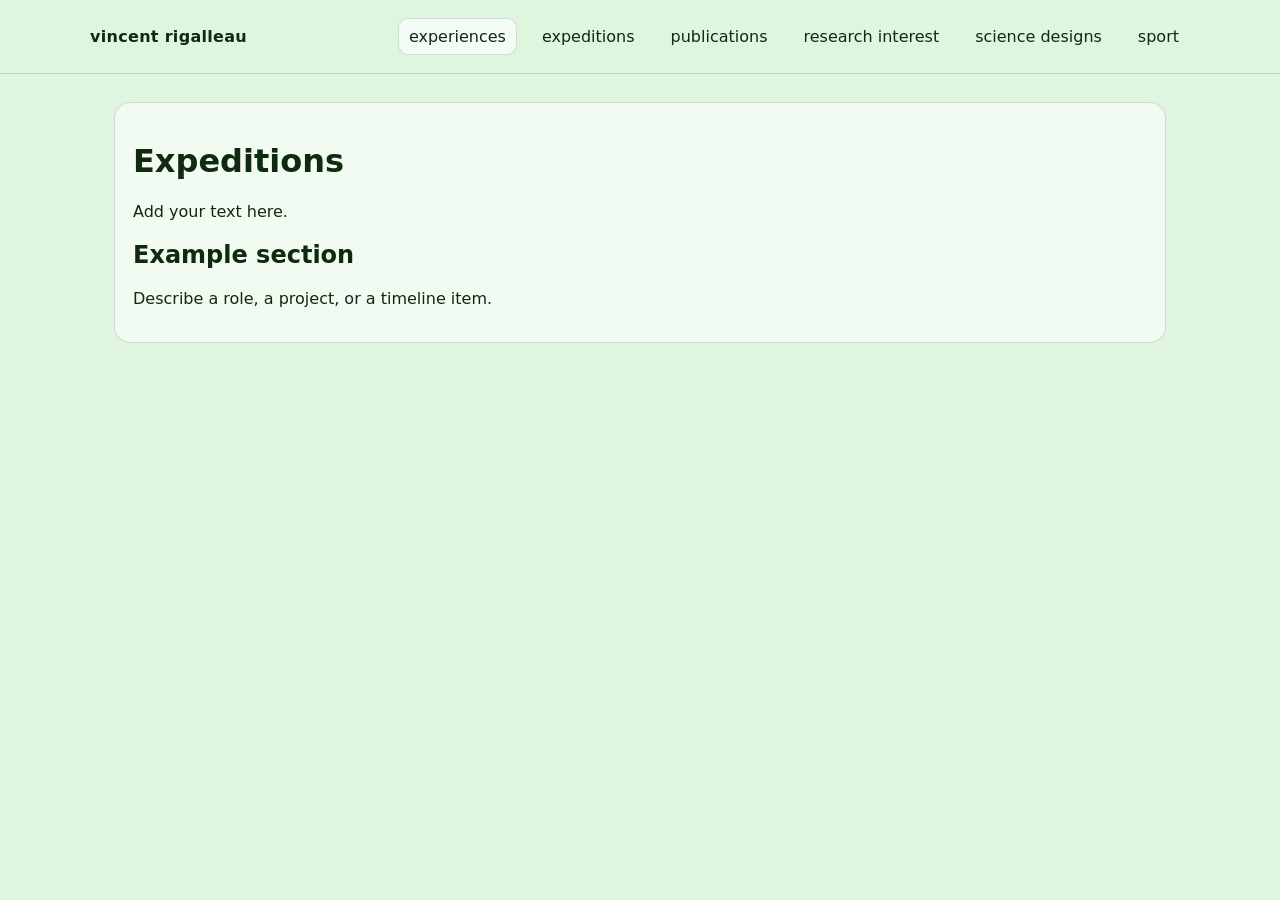
==== expeditions.html @ f1f6fef8 "Create expeditions.html" ====
<!doctype html>
<html lang="en">
<head>
  <meta charset="utf-8" />
  <meta name="viewport" content="width=device-width, initial-scale=1" />
  <title>Expeditions</title>
  <link rel="stylesheet" href="styles.css" />
</head>

<body>
  <header class="header">
    <div class="header-inner">
      <div class="brand">vincent rigalleau</div>

      <nav class="nav">
        <a class="active" href="experiences.html">experiences</a>
        <a href="expeditions.html">expeditions</a>
        <a href="publications.html">publications</a>
        <a href="research-interest.html">research interest</a>
        <a href="science-designs.html">science designs</a>
        <a href="sport.html">sport</a>
      </nav>
    </div>
  </header>

  <main class="main">
    <div class="card">
      <h1>Expeditions</h1>
      <p>Add your text here.</p>

      <h2>Example section</h2>
      <p>Describe a role, a project, or a timeline item.</p>

      <!-- Add images like this (create an /images folder in the repo):
      <img src="images/your-image.jpg" alt="Description">
      -->
    </div>
  </main>
</body>
</html>
---- styles.css ----
/* styles.css */

:root {
  --bg: #dff5df;          /* light green background */
  --text: #0f2a0f;
  --card: rgba(255,255,255,0.6);
  --border: rgba(15,42,15,0.15);
}

* { box-sizing: border-box; }

body {
  margin: 0;
  font-family: system-ui, -apple-system, Segoe UI, Roboto, Arial, sans-serif;
  background: var(--bg);
  color: var(--text);
}

/* Top bar */
.header {
  position: sticky;
  top: 0;
  background: rgba(223,245,223,0.85);
  backdrop-filter: blur(6px);
  border-bottom: 1px solid var(--border);
  padding: 18px 24px;
}

.header-inner {
  max-width: 1100px;
  margin: 0 auto;
  display: flex;
  align-items: center;
  justify-content: space-between;
  gap: 16px;
}

.brand {
  font-weight: 700;
  letter-spacing: 0.3px;
  text-transform: lowercase; /* keeps the exact style like you wrote */
}

/* Navigation */
.nav {
  display: flex;
  flex-wrap: wrap;
  gap: 14px;
  align-items: center;
}

.nav a {
  text-decoration: none;
  color: var(--text);
  padding: 8px 10px;
  border-radius: 10px;
  border: 1px solid transparent;
}

.nav a:hover {
  background: rgba(255,255,255,0.5);
  border-color: var(--border);
}

.nav a.active {
  background: rgba(255,255,255,0.7);
  border-color: var(--border);
}

/* Page content */
.main {
  max-width: 1100px;
  margin: 28px auto;
  padding: 0 24px 40px;
}

.card {
  background: var(--card);
  border: 1px solid var(--border);
  border-radius: 16px;
  padding: 18px;
}

img {
  max-width: 100%;
  height: auto;
  border-radius: 12px;
  border: 1px solid var(--border);
}
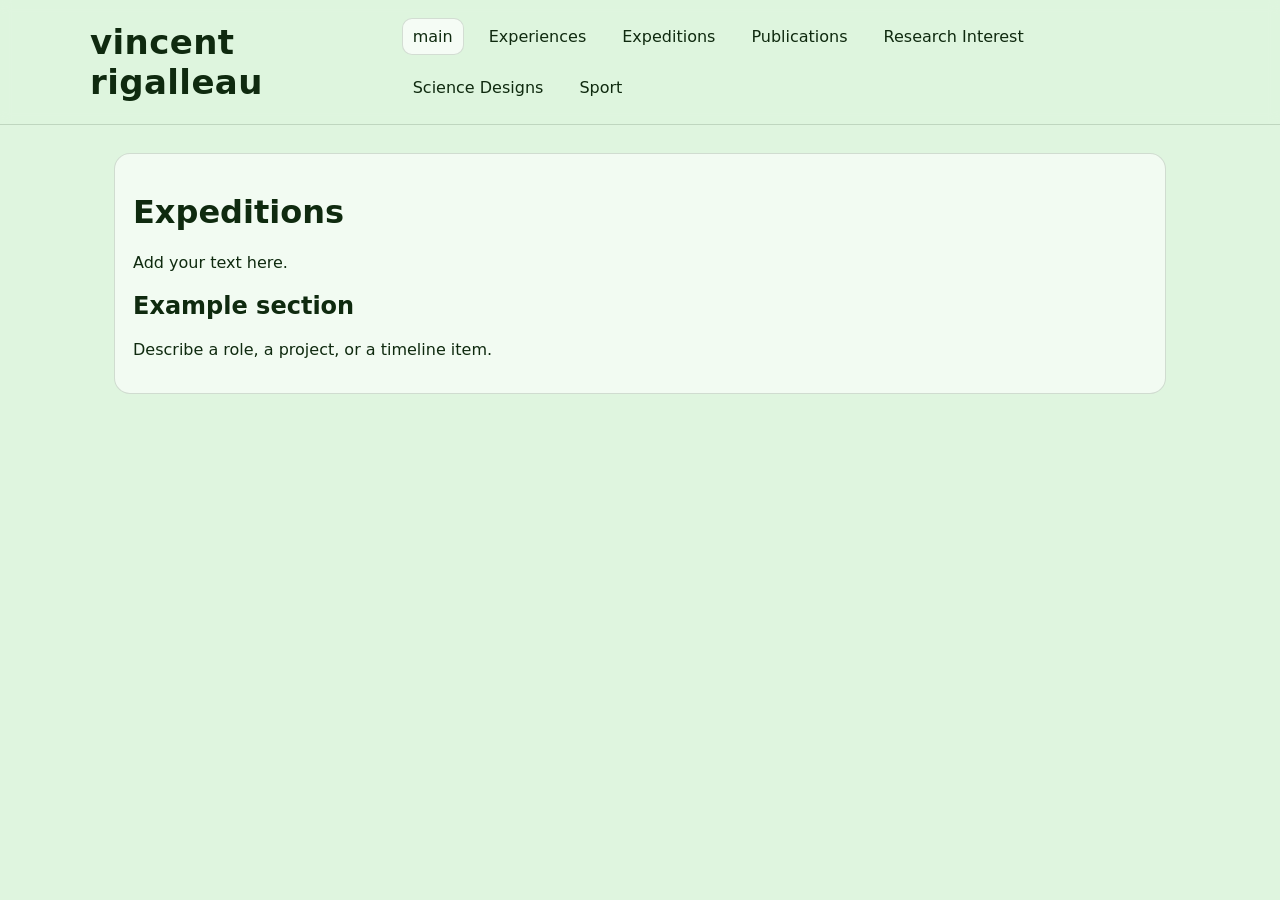
==== commit 17178e41: "Update expeditions.html" ====
--- a/expeditions.html
+++ b/expeditions.html
@@ -13,12 +13,13 @@
       <div class="brand">vincent rigalleau</div>
 
       <nav class="nav">
-        <a class="active" href="experiences.html">experiences</a>
-        <a href="expeditions.html">expeditions</a>
-        <a href="publications.html">publications</a>
-        <a href="research-interest.html">research interest</a>
-        <a href="science-designs.html">science designs</a>
-        <a href="sport.html">sport</a>
+        <a class="active" href="index.html">main</a>
+        <a href="experiences.html">Experiences</a>
+        <a href="expeditions.html">Expeditions</a>
+        <a href="publications.html">Publications</a>
+        <a href="research-interest.html">Research Interest</a>
+        <a href="science-designs.html">Science Designs</a>
+        <a href="sport.html">Sport</a>
       </nav>
     </div>
   </header>
--- a/styles.css
+++ b/styles.css
@@ -36,9 +36,10 @@
 }
 
 .brand {
-  font-weight: 700;
-  letter-spacing: 0.3px;
-  text-transform: lowercase; /* keeps the exact style like you wrote */
+  font-weight: 800;
+  font-size: 34px;   /* bigger name */
+  letter-spacing: 0.4px;
+  text-transform: lowercase;
 }
 
 /* Navigation */
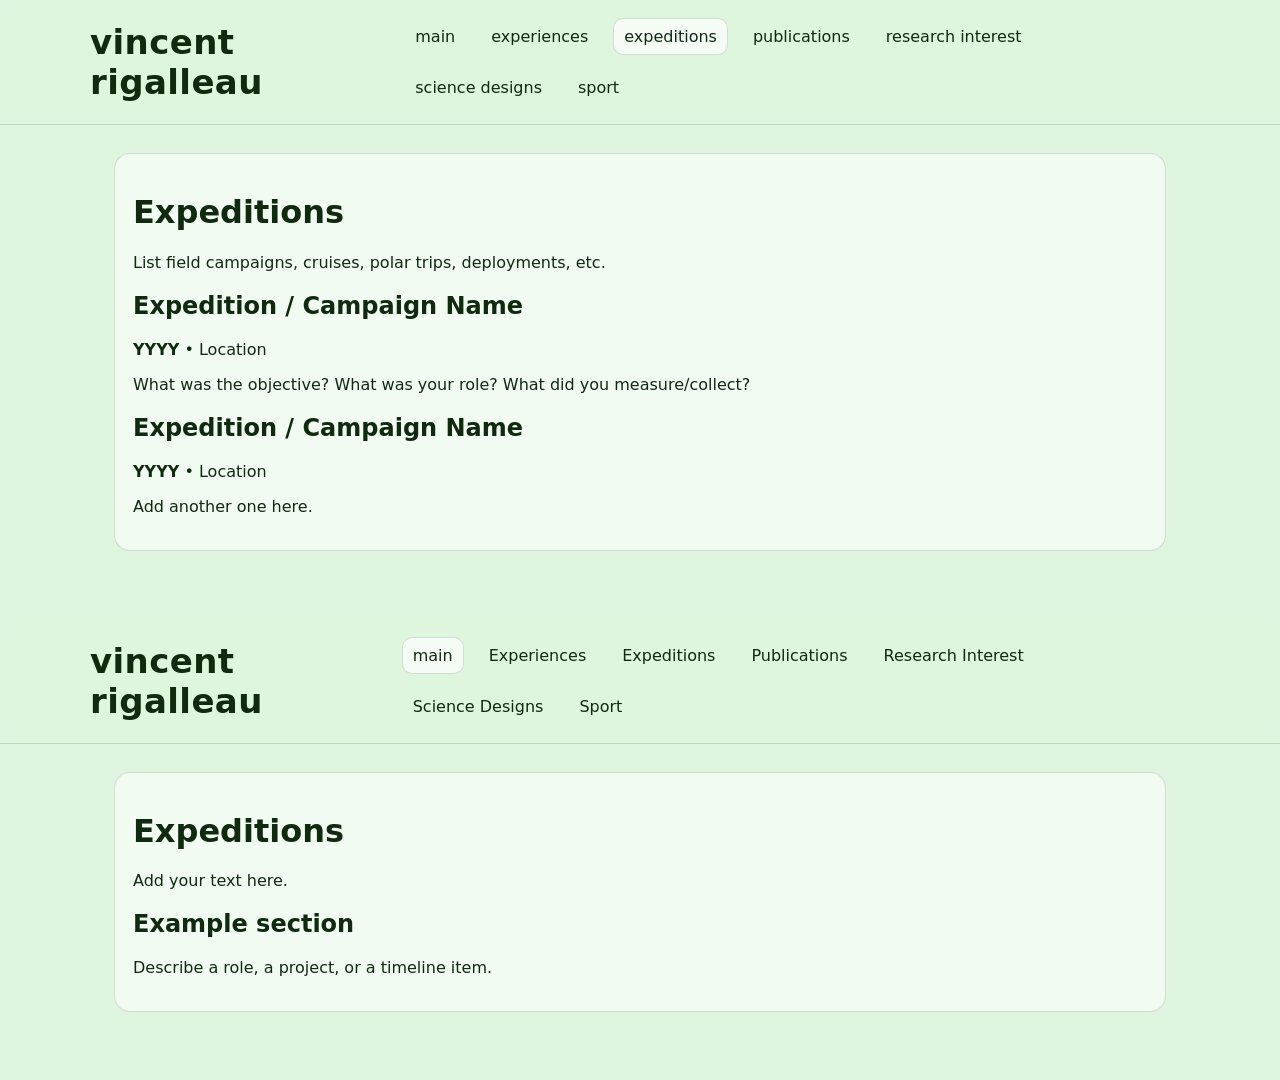
==== commit 899eed88: "Update expeditions.html" ====
--- a/expeditions.html
+++ b/expeditions.html
@@ -1,4 +1,52 @@
 <!doctype html>
+<html lang="en">
+<head>
+  <meta charset="utf-8" />
+  <meta name="viewport" content="width=device-width, initial-scale=1" />
+  <title>Expeditions — Vincent Rigalleau</title>
+  <link rel="stylesheet" href="styles.css" />
+</head>
+
+<body>
+  <header class="header">
+    <div class="header-inner">
+      <div class="brand">vincent rigalleau</div>
+
+      <nav class="nav">
+        <a href="index.html">main</a>
+        <a href="experiences.html">experiences</a>
+        <a class="active" href="expeditions.html">expeditions</a>
+        <a href="publications.html">publications</a>
+        <a href="research-interest.html">research interest</a>
+        <a href="science-designs.html">science designs</a>
+        <a href="sport.html">sport</a>
+      </nav>
+    </div>
+  </header>
+
+  <main class="main">
+    <div class="card">
+      <h1>Expeditions</h1>
+      <p>List field campaigns, cruises, polar trips, deployments, etc.</p>
+
+      <h2>Expedition / Campaign Name</h2>
+      <p><strong>YYYY</strong> • Location</p>
+      <p>
+        What was the objective? What was your role? What did you measure/collect?
+      </p>
+
+      <!-- Optional image -->
+      <!-- <img src="images/expedition-1.jpg" alt="Expedition photo"> -->
+
+      <h2>Expedition / Campaign Name</h2>
+      <p><strong>YYYY</strong> • Location</p>
+      <p>
+        Add another one here.
+      </p>
+    </div>
+  </main>
+</body>
+</html><!doctype html>
 <html lang="en">
 <head>
   <meta charset="utf-8" />
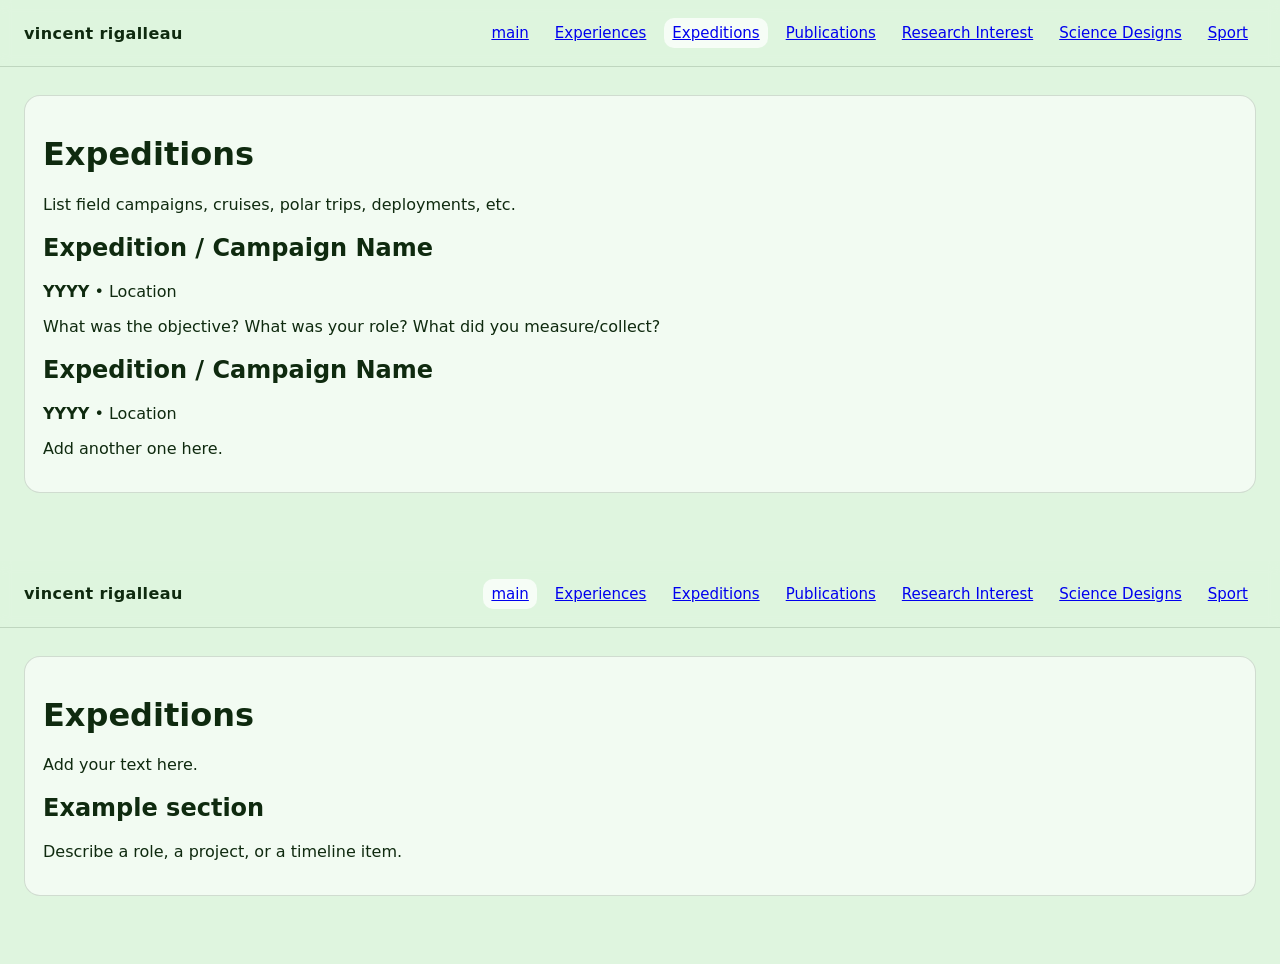
==== commit 504dd103: "Update expeditions.html" ====
--- a/expeditions.html
+++ b/expeditions.html
@@ -14,12 +14,12 @@
 
       <nav class="nav">
         <a href="index.html">main</a>
-        <a href="experiences.html">experiences</a>
-        <a class="active" href="expeditions.html">expeditions</a>
-        <a href="publications.html">publications</a>
-        <a href="research-interest.html">research interest</a>
-        <a href="science-designs.html">science designs</a>
-        <a href="sport.html">sport</a>
+        <a href="experiences.html">Experiences</a>
+        <a class="active" href="expeditions.html">Expeditions</a>
+        <a href="publications.html">Publications</a>
+        <a href="research-interest.html">Research Interest</a>
+        <a href="science-designs.html">Science Designs</a>
+        <a href="sport.html">Sport</a>
       </nav>
     </div>
   </header>
--- a/styles.css
+++ b/styles.css
@@ -1,10 +1,12 @@
 /* styles.css */
 
 :root {
-  --bg: #dff5df;          /* light green background */
+  --bg: #dff5df;
   --text: #0f2a0f;
   --card: rgba(255,255,255,0.6);
   --border: rgba(15,42,15,0.15);
+
+  --page-width: 1400px; /* ✅ wider layout */
 }
 
 * { box-sizing: border-box; }
@@ -27,7 +29,7 @@
 }
 
 .header-inner {
-  max-width: 1100px;
+  max-width: var(--page-width);   /* ✅ was 1100px */
   margin: 0 auto;
   display: flex;
   align-items: center;
@@ -37,25 +39,22 @@
 
 .brand {
   font-weight: 800;
-  font-size: 34px;   /* bigger name */
   letter-spacing: 0.4px;
-  text-transform: lowercase;
+  text-transform: none; /* keeps the exact style like you wrote */
 }
 
 /* Navigation */
 .nav {
   display: flex;
   flex-wrap: wrap;
-  gap: 14px;
+  gap: 10px;              /* was 14px */
   align-items: center;
 }
 
 .nav a {
-  text-decoration: none;
-  color: var(--text);
-  padding: 8px 10px;
+  padding: 6px 8px;       /* was 8px 10px */
+  font-size: 15px;        /* add this */
   border-radius: 10px;
-  border: 1px solid transparent;
 }
 
 .nav a:hover {
@@ -70,7 +69,7 @@
 
 /* Page content */
 .main {
-  max-width: 1100px;
+  max-width: var(--page-width);   /* ✅ was 1100px */
   margin: 28px auto;
   padding: 0 24px 40px;
 }
@@ -82,6 +81,13 @@
   padding: 18px;
 }
 
+img.hero {
+  width: 320px;      /* change this number */
+  max-width: 100%;   /* keeps it responsive */
+  display: block;
+  margin: 0 auto 16px;  /* centers it + space below */
+}
+
 img {
   max-width: 100%;
   height: auto;
--- a/styles.css
+++ b/styles.css
@@ -1,10 +1,12 @@
 /* styles.css */
 
 :root {
-  --bg: #dff5df;          /* light green background */
+  --bg: #dff5df;
   --text: #0f2a0f;
   --card: rgba(255,255,255,0.6);
   --border: rgba(15,42,15,0.15);
+
+  --page-width: 1400px; /* ✅ wider layout */
 }
 
 * { box-sizing: border-box; }
@@ -27,7 +29,7 @@
 }
 
 .header-inner {
-  max-width: 1100px;
+  max-width: var(--page-width);   /* ✅ was 1100px */
   margin: 0 auto;
   display: flex;
   align-items: center;
@@ -37,25 +39,22 @@
 
 .brand {
   font-weight: 800;
-  font-size: 34px;   /* bigger name */
   letter-spacing: 0.4px;
-  text-transform: lowercase;
+  text-transform: none; /* keeps the exact style like you wrote */
 }
 
 /* Navigation */
 .nav {
   display: flex;
   flex-wrap: wrap;
-  gap: 14px;
+  gap: 10px;              /* was 14px */
   align-items: center;
 }
 
 .nav a {
-  text-decoration: none;
-  color: var(--text);
-  padding: 8px 10px;
+  padding: 6px 8px;       /* was 8px 10px */
+  font-size: 15px;        /* add this */
   border-radius: 10px;
-  border: 1px solid transparent;
 }
 
 .nav a:hover {
@@ -70,7 +69,7 @@
 
 /* Page content */
 .main {
-  max-width: 1100px;
+  max-width: var(--page-width);   /* ✅ was 1100px */
   margin: 28px auto;
   padding: 0 24px 40px;
 }
@@ -82,6 +81,13 @@
   padding: 18px;
 }
 
+img.hero {
+  width: 320px;      /* change this number */
+  max-width: 100%;   /* keeps it responsive */
+  display: block;
+  margin: 0 auto 16px;  /* centers it + space below */
+}
+
 img {
   max-width: 100%;
   height: auto;
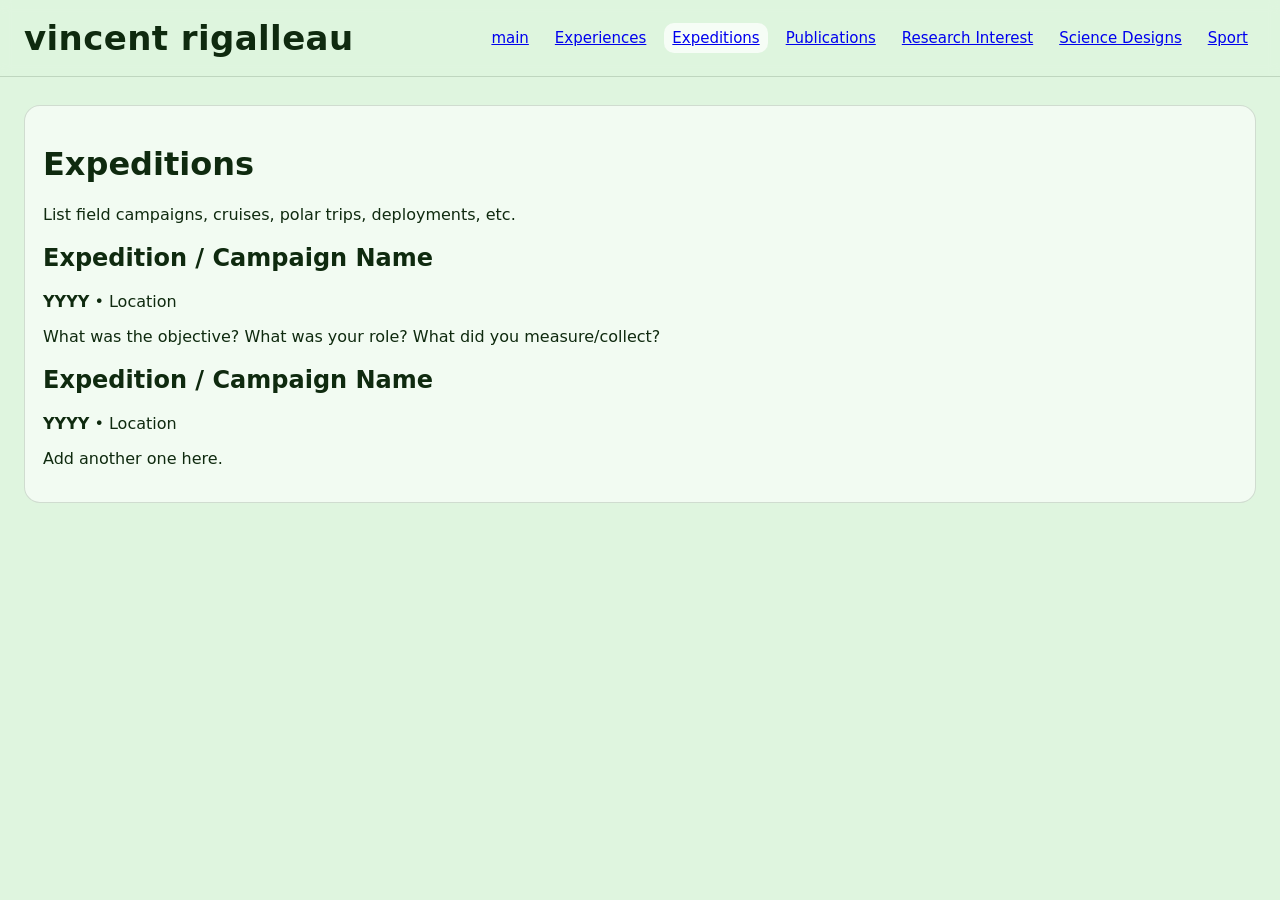
==== commit 779e5659: "Update expeditions.html" ====
--- a/expeditions.html
+++ b/expeditions.html
@@ -46,44 +46,4 @@
     </div>
   </main>
 </body>
-</html><!doctype html>
-<html lang="en">
-<head>
-  <meta charset="utf-8" />
-  <meta name="viewport" content="width=device-width, initial-scale=1" />
-  <title>Expeditions</title>
-  <link rel="stylesheet" href="styles.css" />
-</head>
-
-<body>
-  <header class="header">
-    <div class="header-inner">
-      <div class="brand">vincent rigalleau</div>
-
-      <nav class="nav">
-        <a class="active" href="index.html">main</a>
-        <a href="experiences.html">Experiences</a>
-        <a href="expeditions.html">Expeditions</a>
-        <a href="publications.html">Publications</a>
-        <a href="research-interest.html">Research Interest</a>
-        <a href="science-designs.html">Science Designs</a>
-        <a href="sport.html">Sport</a>
-      </nav>
-    </div>
-  </header>
-
-  <main class="main">
-    <div class="card">
-      <h1>Expeditions</h1>
-      <p>Add your text here.</p>
-
-      <h2>Example section</h2>
-      <p>Describe a role, a project, or a timeline item.</p>
-
-      <!-- Add images like this (create an /images folder in the repo):
-      <img src="images/your-image.jpg" alt="Description">
-      -->
-    </div>
-  </main>
-</body>
 </html>
--- a/styles.css
+++ b/styles.css
@@ -39,6 +39,7 @@
 
 .brand {
   font-weight: 800;
+  font-size: 34px;
   letter-spacing: 0.4px;
   text-transform: none; /* keeps the exact style like you wrote */
 }
@@ -82,7 +83,7 @@
 }
 
 img.hero {
-  width: 320px;      /* change this number */
+  width: 250px;      /* change this number */
   max-width: 100%;   /* keeps it responsive */
   display: block;
   margin: 0 auto 16px;  /* centers it + space below */
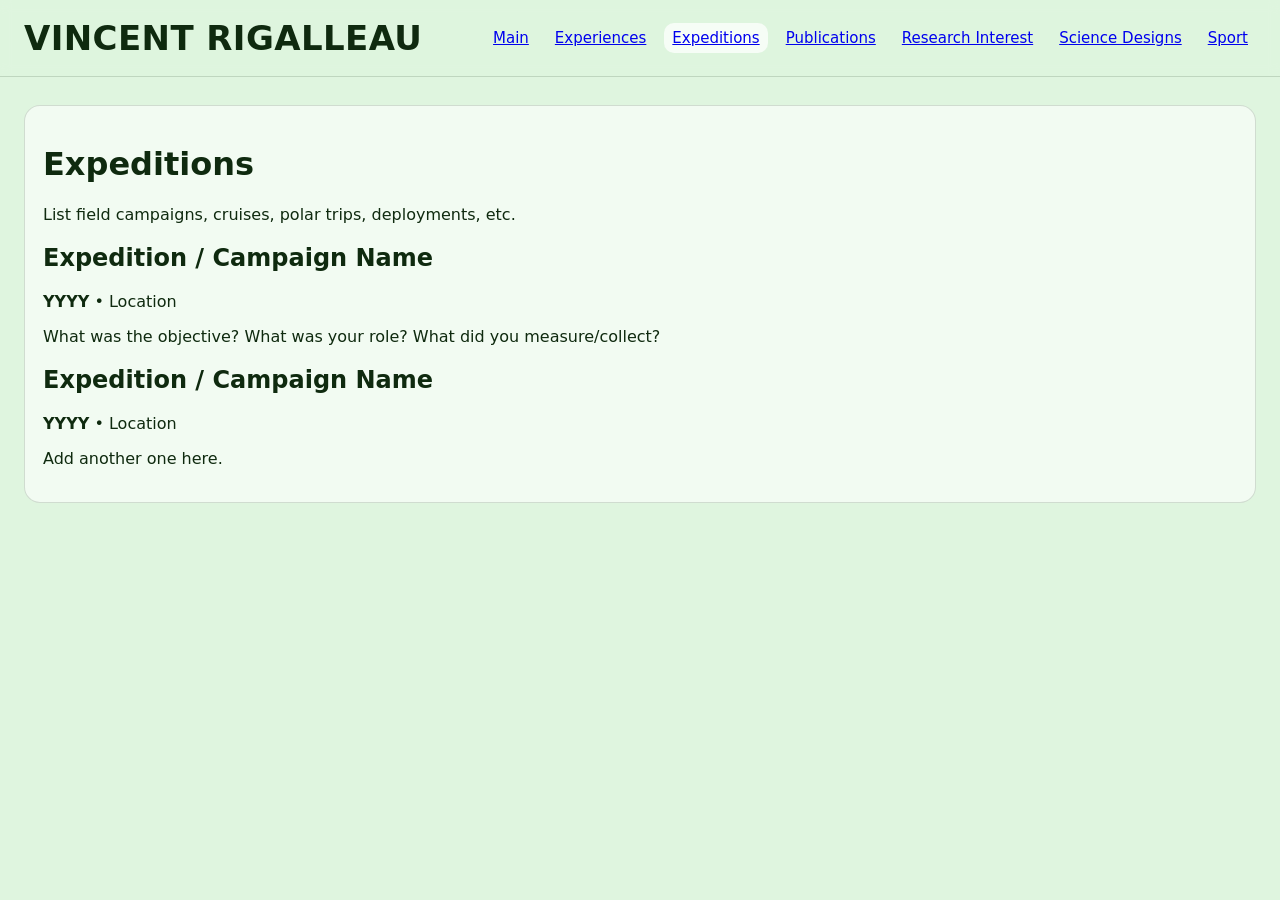
==== commit 30953f14: "Update expeditions.html" ====
--- a/expeditions.html
+++ b/expeditions.html
@@ -13,7 +13,7 @@
       <div class="brand">vincent rigalleau</div>
 
       <nav class="nav">
-        <a href="index.html">main</a>
+        <a href="index.html">Main</a>
         <a href="experiences.html">Experiences</a>
         <a class="active" href="expeditions.html">Expeditions</a>
         <a href="publications.html">Publications</a>
--- a/styles.css
+++ b/styles.css
@@ -41,7 +41,7 @@
   font-weight: 800;
   font-size: 34px;
   letter-spacing: 0.4px;
-  text-transform: none; /* keeps the exact style like you wrote */
+  text-transform: uppercase; /* keeps the exact style like you wrote */
 }
 
 /* Navigation */
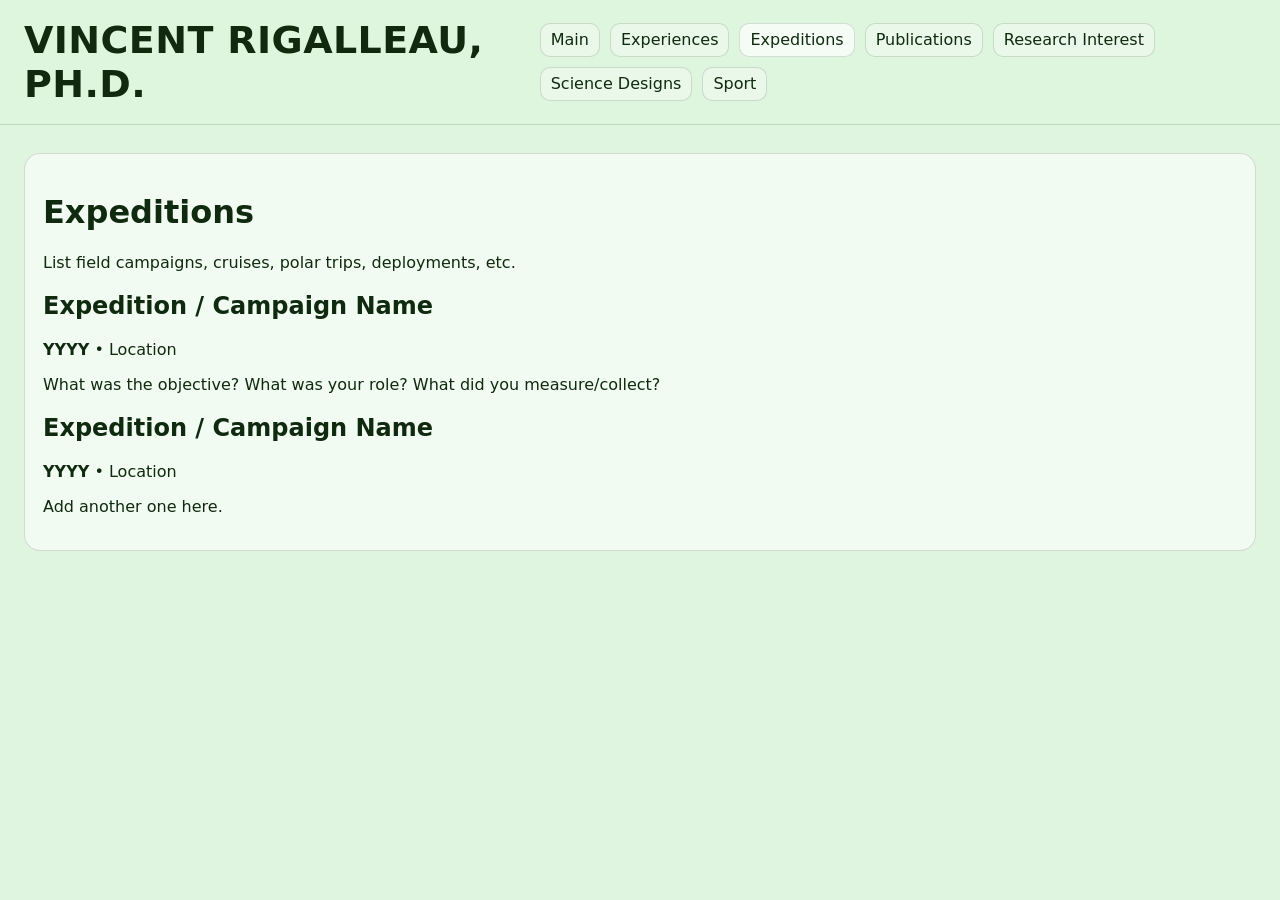
==== commit 139acfce: "Update expeditions.html" ====
--- a/expeditions.html
+++ b/expeditions.html
@@ -10,7 +10,7 @@
 <body>
   <header class="header">
     <div class="header-inner">
-      <div class="brand">vincent rigalleau</div>
+      <div class="brand">Vincent Rigalleau, Ph.D.</div>
 
       <nav class="nav">
         <a href="index.html">Main</a>
--- a/styles.css
+++ b/styles.css
@@ -39,7 +39,7 @@
 
 .brand {
   font-weight: 800;
-  font-size: 34px;
+  font-size: 38px;
   letter-spacing: 0.4px;
   text-transform: uppercase; /* keeps the exact style like you wrote */
 }
@@ -48,14 +48,22 @@
 .nav {
   display: flex;
   flex-wrap: wrap;
-  gap: 10px;              /* was 14px */
+  gap: 10px;
   align-items: center;
 }
 
 .nav a {
-  padding: 6px 8px;       /* was 8px 10px */
-  font-size: 15px;        /* add this */
+  text-decoration: none !important;   /* ✅ remove underline */
+  color: var(--text);
+  padding: 7px 10px;
+
+  /* ✅ always show the “nice box” */
   border-radius: 10px;
+  border: 1px solid var(--border);
+  background: rgba(255, 255, 255, 0.35);
+
+  display: inline-block;
+  line-height: 1.1;
 }
 
 .nav a:hover {
